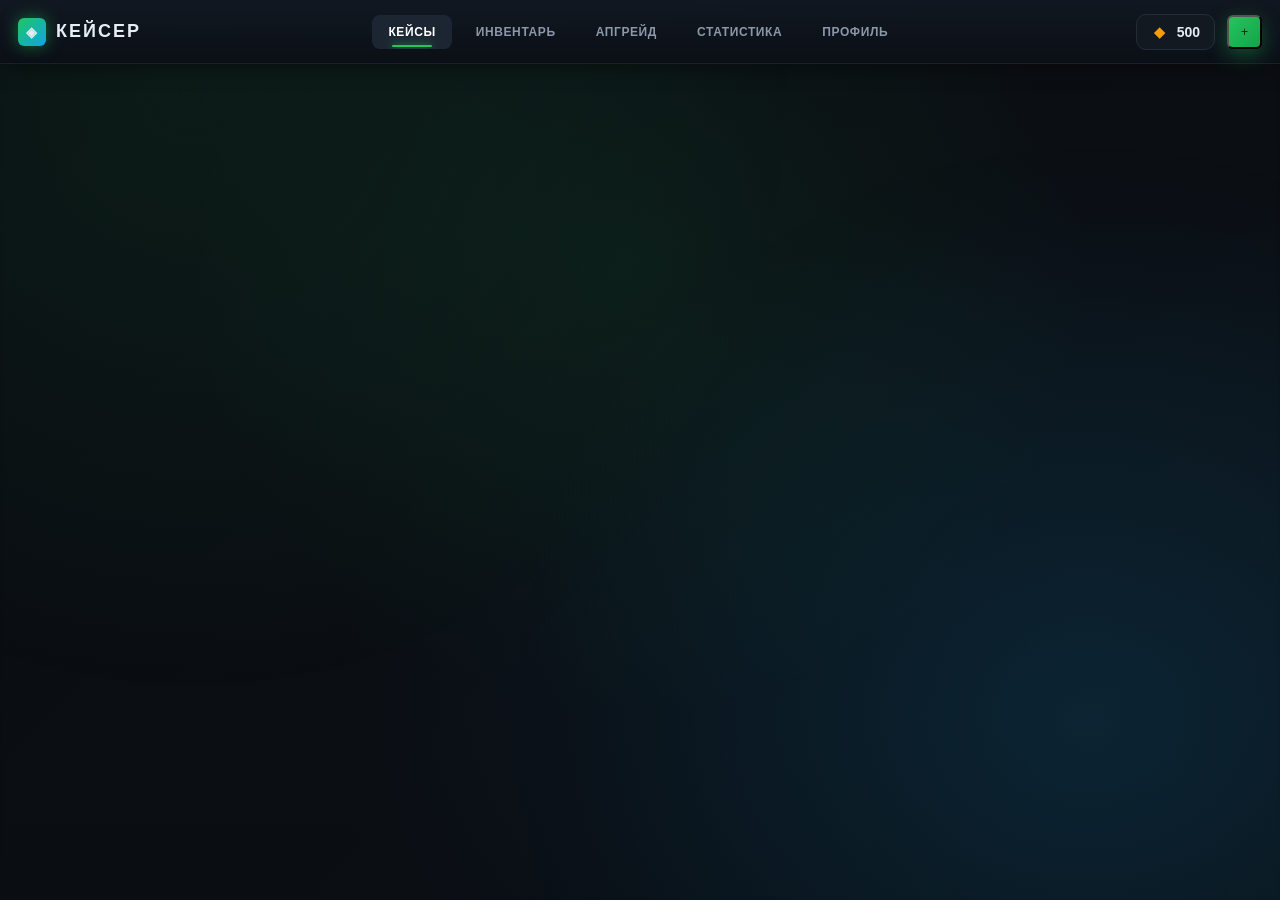
==== index.html @ 513a5f77 "Initial game v2 structure - modular architecture and asset configuration" ====
<!DOCTYPE html>
<html lang="ru">
<head>
  <meta charset="UTF-8">
  <meta name="viewport" content="width=device-width, initial-scale=1, maximum-scale=1, user-scalable=no">
  <meta name="apple-mobile-web-app-capable" content="yes">
  <meta name="apple-mobile-web-app-status-bar-style" content="black-translucent">
  <title>КЕЙСЕР — Симулятор Кейсов CS2</title>
  <script src="https://yandex.ru/games/sdk/v2"></script>
  <link rel="stylesheet" href="src/css/main.css">
  <link rel="stylesheet" href="src/css/mobile.css">
</head>
<body>
  <!-- Фоновые слои -->
  <div class="bg-layer"></div>
  <div class="bg-overlay"></div>

  <!-- Основное приложение -->
  <div id="app">
    <!-- Топ-бар с профилем и навигацией -->
    <header class="topbar">
      <div class="topbar-left">
        <button class="menu-toggle" id="menuToggle">☰</button>
        <div class="logo">
          <div class="logo-mark">◈</div>
          <span>КЕЙСЕР</span>
        </div>
      </div>

      <nav class="nav" id="nav">
        <button data-view="cases" class="nav-btn active">Кейсы</button>
        <button data-view="inventory" class="nav-btn">Инвентарь</button>
        <button data-view="upgrade" class="nav-btn">Апгрейд</button>
        <button data-view="stats" class="nav-btn">Статистика</button>
        <button data-view="profile" class="nav-btn">Профиль</button>
      </nav>

      <div class="topbar-right">
        <div class="balance-box">
          <span class="coin-icon">◆</span>
          <span id="balance">500</span>
        </div>
        <button class="btn-small btn-primary" id="buyCoinsBtn">+</button>
      </div>
    </header>

    <!-- Боковое меню (мобильное) -->
    <div class="mobile-menu" id="mobileMenu">
      <div class="mobile-menu-content">
        <button class="mobile-menu-close" id="menuClose">✕</button>
        <div class="mobile-menu-header">
          <div class="player-avatar" id="avatarMobile"></div>
          <div class="player-info">
            <div class="player-name" id="playerNameMobile">Игрок</div>
            <div class="player-level" id="playerLevelMobile">Уровень 1</div>
          </div>
        </div>
        <nav class="mobile-menu-nav">
          <button data-view="cases" class="mobile-menu-btn">Кейсы</button>
          <button data-view="inventory" class="mobile-menu-btn">Инвентарь</button>
          <button data-view="upgrade" class="mobile-menu-btn">Апгрейд</button>
          <button data-view="stats" class="mobile-menu-btn">Статистика</button>
          <button data-view="profile" class="mobile-menu-btn">Профиль</button>
          <button data-view="settings" class="mobile-menu-btn">Настройки</button>
        </nav>
      </div>
    </div>

    <!-- Основной контент -->
    <main class="content" id="content"></main>
  </div>

  <!-- Модальные окна и уведомления -->
  <div id="modalRoot"></div>
  <div id="toasts"></div>
  <div id="particles"></div>

  <!-- Скрипты -->
  <script src="src/js/config.js"></script>
  <script src="src/js/state.js"></script>
  <script src="src/js/utils.js"></script>
  <script src="src/js/audio.js"></script>
  <script src="src/js/storage.js"></script>
  <script src="src/js/sdk.js"></script>
  <script src="src/js/ui/particles.js"></script>
  <script src="src/js/ui/animations.js"></script>
  <script src="src/js/ui/toasts.js"></script>
  <script src="src/js/ui/modals.js"></script>
  <script src="src/js/game/economy.js"></script>
  <script src="src/js/game/cases.js"></script>
  <script src="src/js/game/inventory.js"></script>
  <script src="src/js/game/upgrade.js"></script>
  <script src="src/js/game/achievements.js"></script>
  <script src="src/js/views/cases.js"></script>
  <script src="src/js/views/inventory.js"></script>
  <script src="src/js/views/upgrade.js"></script>
  <script src="src/js/views/stats.js"></script>
  <script src="src/js/views/profile.js"></script>
  <script src="src/js/app.js"></script>
</body>
</html>
---- src/css/main.css ----
:root {
  --primary: #22c55e;
  --primary-dark: #16a34a;
  --primary-light: #4ade80;
  --danger: #ef4444;
  --warning: #f59e0b;
  --info: #0ea5e9;
  --success: #22c55e;
  --bg-primary: #0a0d12;
  --bg-secondary: #161d27;
  --bg-tertiary: #1c2530;
  --border: #232c3a;
  --text-primary: #e6edf3;
  --text-secondary: #8b98a9;
  --text-tertiary: #6b7889;
  --rare-common: #4b69ff;
  --rare-uncommon: #8847ff;
  --rare-rare: #d32ce6;
  --rare-mythical: #eb4b4b;
  --rare-legendary: #ffd700;
}

* {
  margin: 0;
  padding: 0;
  box-sizing: border-box;
}

html, body {
  height: 100%;
  width: 100%;
  overflow: hidden;
}

body {
  background: var(--bg-primary);
  color: var(--text-primary);
  font-family: 'Inter', -apple-system, BlinkMacSystemFont, 'Segoe UI', Roboto, Arial, sans-serif;
  overflow: hidden;
  -webkit-font-smoothing: antialiased;
  user-select: none;
  position: relative;
}

/* Фоновые слои */
.bg-layer {
  position: fixed;
  inset: 0;
  z-index: -2;
  background: linear-gradient(135deg, #0a0d12 0%, #0f1419 100%);
  filter: blur(2px);
}

.bg-overlay {
  position: fixed;
  inset: 0;
  z-index: -1;
  background:
    radial-gradient(ellipse at 50% 30%, rgba(34, 197, 94, 0.08), transparent 50%),
    radial-gradient(ellipse at 85% 80%, rgba(14, 165, 233, 0.08), transparent 50%),
    linear-gradient(180deg, rgba(10, 13, 18, 0.75) 0%, rgba(10, 13, 18, 0.5) 40%, rgba(10, 13, 18, 0.9) 100%);
  pointer-events: none;
}

/* Основные элементы */
.topbar {
  height: 64px;
  display: flex;
  align-items: center;
  justify-content: space-between;
  gap: 20px;
  padding: 0 18px;
  background: linear-gradient(180deg, rgba(18, 24, 34, 0.95), rgba(11, 16, 23, 0.98));
  backdrop-filter: blur(14px);
  -webkit-backdrop-filter: blur(14px);
  border-bottom: 1px solid rgba(30, 38, 50, 0.6);
  position: relative;
  z-index: 100;
  box-shadow: 0 4px 20px rgba(0, 0, 0, 0.4);
}

.topbar-left {
  display: flex;
  align-items: center;
  gap: 16px;
  flex: 0 0 auto;
}

.menu-toggle {
  display: none;
  width: 40px;
  height: 40px;
  border: none;
  background: rgba(34, 197, 94, 0.1);
  color: var(--primary);
  border-radius: 8px;
  font-size: 18px;
  cursor: pointer;
  transition: 0.2s;
}

.menu-toggle:hover {
  background: rgba(34, 197, 94, 0.2);
}

.logo {
  display: flex;
  align-items: center;
  gap: 10px;
  font-weight: 900;
  font-size: 18px;
  letter-spacing: 2px;
  color: var(--text-primary);
  white-space: nowrap;
}

.logo-mark {
  width: 28px;
  height: 28px;
  border-radius: 6px;
  background: linear-gradient(135deg, var(--primary), var(--info));
  display: flex;
  align-items: center;
  justify-content: center;
  font-size: 14px;
  box-shadow: 0 0 16px rgba(34, 197, 94, 0.5);
}

.nav {
  display: flex;
  gap: 8px;
  flex: 1;
  justify-content: center;
  overflow-x: auto;
  scrollbar-width: none;
}

.nav::-webkit-scrollbar {
  display: none;
}

.nav-btn {
  padding: 10px 16px;
  border-radius: 8px;
  font-size: 12px;
  font-weight: 700;
  text-transform: uppercase;
  letter-spacing: 0.6px;
  color: var(--text-secondary);
  background: transparent;
  border: none;
  cursor: pointer;
  transition: 0.15s;
  white-space: nowrap;
  position: relative;
}

.nav-btn:hover {
  color: var(--text-primary);
  background: rgba(28, 35, 46, 0.7);
}

.nav-btn.active {
  color: #fff;
  background: rgba(31, 40, 54, 0.9);
}

.nav-btn.active::after {
  content: '';
  position: absolute;
  bottom: 2px;
  left: 25%;
  right: 25%;
  height: 2px;
  background: var(--primary);
  border-radius: 2px;
  box-shadow: 0 0 8px var(--primary);
}

.topbar-right {
  display: flex;
  align-items: center;
  gap: 12px;
  flex: 0 0 auto;
}

.balance-box {
  display: flex;
  align-items: center;
  gap: 8px;
  background: rgba(20, 26, 35, 0.85);
  border: 1px solid var(--border);
  border-radius: 10px;
  padding: 8px 14px;
  font-weight: 800;
  font-size: 14px;
  flex-shrink: 0;
}

.coin-icon {
  width: 18px;
  height: 18px;
  display: inline-flex;
  align-items: center;
  justify-content: center;
  color: var(--warning);
  font-weight: 900;
}

.balance-box.flash {
  animation: balflash 0.4s;
}

@keyframes balflash {
  0% { background: rgba(22, 165, 74, 0.3); }
  100% { background: rgba(20, 26, 35, 0.85); }
}

/* Кнопки */
.btn {
  padding: 12px 20px;
  border-radius: 8px;
  font-size: 13px;
  font-weight: 800;
  letter-spacing: 0.8px;
  text-transform: uppercase;
  border: none;
  cursor: pointer;
  transition: 0.15s;
  font-family: inherit;
  display: inline-flex;
  align-items: center;
  justify-content: center;
  gap: 8px;
}

.btn-small {
  padding: 8px 12px;
  font-size: 12px;
  border-radius: 6px;
}

.btn-primary {
  background: linear-gradient(135deg, var(--primary), var(--primary-dark));
  color: #062812;
  box-shadow: 0 6px 20px rgba(34, 197, 94, 0.35);
}

.btn-primary:hover:not(:disabled) {
  transform: translateY(-2px);
  box-shadow: 0 10px 28px rgba(34, 197, 94, 0.5);
}

.btn-primary:active {
  transform: translateY(0);
}

.btn-primary:disabled {
  opacity: 0.4;
  cursor: not-allowed;
  box-shadow: none;
  transform: none;
}

.btn-secondary {
  background: rgba(26, 33, 45, 0.85);
  color: var(--text-primary);
  border: 1px solid var(--border);
}

.btn-secondary:hover {
  background: rgba(32, 41, 54, 0.95);
  border-color: rgba(50, 65, 90, 0.8);
}

.btn-danger {
  background: var(--danger);
  color: white;
}

.btn-danger:hover {
  filter: brightness(1.1);
}

.btn-ghost {
  background: transparent;
  color: var(--text-secondary);
  border: 1px solid var(--border);
}

.btn-ghost:hover {
  background: rgba(28, 35, 46, 0.7);
  color: var(--text-primary);
}

/* Контент */
#app {
  display: flex;
  flex-direction: column;
  height: 100vh;
}

.content {
  flex: 1;
  overflow-y: auto;
  overflow-x: hidden;
  padding: 24px 28px 80px;
  position: relative;
  z-index: 1;
}

.content::before {
  content: '';
  position: fixed;
  inset: 0;
  pointer-events: none;
  z-index: 0;
  background:
    radial-gradient(circle at 15% 10%, rgba(34, 197, 94, 0.08), transparent 45%),
    radial-gradient(circle at 85% 80%, rgba(14, 165, 233, 0.08), transparent 45%);
}

.content > * {
  position: relative;
  z-index: 1;
}

/* Заголовки секций */
h1, h2, h3 {
  margin: 0 0 16px 0;
  font-weight: 900;
  letter-spacing: 1px;
  color: var(--text-primary);
  text-shadow: 0 2px 12px rgba(0, 0, 0, 0.6);
}

h1 {
  font-size: 32px;
  margin-bottom: 24px;
}

h2 {
  font-size: 22px;
  text-transform: uppercase;
  display: flex;
  align-items: center;
  gap: 12px;
  margin-bottom: 18px;
  margin-top: 12px;
}

h2::after {
  content: '';
  flex: 1;
  height: 1px;
  background: linear-gradient(90deg, var(--border), transparent);
}

/* Мобильное меню */
.mobile-menu {
  position: fixed;
  inset: 0;
  background: rgba(0, 0, 0, 0.7);
  z-index: 200;
  display: none;
  opacity: 0;
  pointer-events: none;
  transition: opacity 0.3s;
}

.mobile-menu.active {
  opacity: 1;
  pointer-events: auto;
  display: flex;
}

.mobile-menu-content {
  position: fixed;
  left: 0;
  top: 0;
  width: 280px;
  height: 100vh;
  background: var(--bg-secondary);
  backdrop-filter: blur(12px);
  -webkit-backdrop-filter: blur(12px);
  border-right: 1px solid var(--border);
  padding: 16px;
  display: flex;
  flex-direction: column;
  gap: 24px;
  overflow-y: auto;
  transform: translateX(0);
  transition: transform 0.3s;
}

.mobile-menu-close {
  align-self: flex-end;
  width: 36px;
  height: 36px;
  background: rgba(34, 197, 94, 0.1);
  border: none;
  border-radius: 6px;
  color: var(--primary);
  font-size: 20px;
  cursor: pointer;
  transition: 0.2s;
}

.mobile-menu-close:hover {
  background: rgba(34, 197, 94, 0.2);
}

.mobile-menu-header {
  display: flex;
  align-items: center;
  gap: 12px;
  padding: 12px;
  background: rgba(34, 197, 94, 0.1);
  border-radius: 8px;
}

.player-avatar {
  width: 48px;
  height: 48px;
  border-radius: 50%;
  background: linear-gradient(135deg, var(--primary), var(--info));
  flex-shrink: 0;
  display: flex;
  align-items: center;
  justify-content: center;
  font-weight: 900;
  font-size: 18px;
}

.player-info {
  flex: 1;
}

.player-name {
  font-weight: 800;
  font-size: 13px;
  color: var(--text-primary);
}

.player-level {
  font-size: 11px;
  color: var(--text-secondary);
  margin-top: 2px;
}

.mobile-menu-nav {
  display: flex;
  flex-direction: column;
  gap: 8px;
}

.mobile-menu-btn {
  padding: 12px 16px;
  background: rgba(28, 35, 46, 0.7);
  border: 1px solid var(--border);
  border-radius: 8px;
  color: var(--text-secondary);
  font-size: 13px;
  font-weight: 700;
  text-transform: uppercase;
  letter-spacing: 0.5px;
  cursor: pointer;
  transition: 0.15s;
  text-align: left;
  font-family: inherit;
}

.mobile-menu-btn:hover {
  background: rgba(34, 197, 94, 0.2);
  color: var(--primary);
}

/* Скролл */
::-webkit-scrollbar {
  width: 8px;
  height: 8px;
}

::-webkit-scrollbar-track {
  background: transparent;
}

::-webkit-scrollbar-thumb {
  background: rgba(42, 51, 66, 0.8);
  border-radius: 4px;
}

::-webkit-scrollbar-thumb:hover {
  background: rgba(58, 69, 87, 0.9);
}

/* Утилиты */
.empty-state {
  text-align: center;
  padding: 60px 20px;
  color: var(--text-secondary);
}

.empty-state-icon {
  font-size: 48px;
  margin-bottom: 16px;
  opacity: 0.5;
}

.empty-state-text {
  font-size: 14px;
  line-height: 1.6;
}

.grid {
  display: grid;
  gap: 16px;
}

.grid-2 {
  grid-template-columns: repeat(auto-fill, minmax(200px, 1fr));
}

.grid-3 {
  grid-template-columns: repeat(auto-fill, minmax(160px, 1fr));
}

.grid-4 {
  grid-template-columns: repeat(auto-fill, minmax(140px, 1fr));
}

.flex {
  display: flex;
  gap: 12px;
}

.flex-center {
  display: flex;
  align-items: center;
  justify-content: center;
  gap: 12px;
}

.flex-between {
  display: flex;
  align-items: center;
  justify-content: space-between;
}

.text-center {
  text-align: center;
}

.text-muted {
  color: var(--text-secondary);
}

.text-sm {
  font-size: 12px;
}

.text-xs {
  font-size: 11px;
}

.mt-2 {
  margin-top: 16px;
}

.mt-4 {
  margin-top: 32px;
}

.mb-2 {
  margin-bottom: 16px;
}

.p-4 {
  padding: 16px;
}

.badge {
  display: inline-block;
  padding: 4px 8px;
  border-radius: 4px;
  font-size: 10px;
  font-weight: 800;
  text-transform: uppercase;
  letter-spacing: 0.5px;
}

.badge-primary {
  background: rgba(34, 197, 94, 0.2);
  color: var(--primary);
}

.badge-danger {
  background: rgba(239, 68, 68, 0.2);
  color: var(--danger);
}

.badge-warning {
  background: rgba(245, 158, 11, 0.2);
  color: var(--warning);
}

.badge-info {
  background: rgba(14, 165, 233, 0.2);
  color: var(--info);
}
---- src/css/mobile.css ----
@media (max-width: 1024px) {
  .nav {
    display: none;
  }

  .menu-toggle {
    display: block;
  }

  .topbar {
    padding: 0 12px;
    height: 56px;
  }

  .logo {
    font-size: 15px;
    letter-spacing: 1px;
  }

  .logo-mark {
    width: 24px;
    height: 24px;
    font-size: 12px;
  }

  .content {
    padding: 16px 12px 60px;
  }

  h1 {
    font-size: 24px;
    margin-bottom: 16px;
  }

  h2 {
    font-size: 18px;
    margin-bottom: 14px;
  }

  .grid-2 {
    grid-template-columns: repeat(auto-fill, minmax(140px, 1fr));
  }

  .grid-3 {
    grid-template-columns: repeat(auto-fill, minmax(110px, 1fr));
  }

  .grid-4 {
    grid-template-columns: repeat(auto-fill, minmax(90px, 1fr));
  }
}

@media (max-width: 640px) {
  .topbar {
    height: 50px;
    gap: 8px;
    padding: 0 8px;
  }

  .topbar-left {
    gap: 8px;
  }

  .logo {
    font-size: 13px;
    gap: 6px;
  }

  .logo-mark {
    width: 22px;
    height: 22px;
    font-size: 11px;
  }

  .balance-box {
    font-size: 12px;
    padding: 6px 10px;
  }

  .btn-small {
    width: 36px;
    height: 36px;
    padding: 0;
  }

  .topbar-right {
    gap: 8px;
  }

  .content {
    padding: 12px 8px 50px;
  }

  h1 {
    font-size: 20px;
    margin-bottom: 12px;
  }

  h2 {
    font-size: 15px;
    margin-bottom: 10px;
    gap: 8px;
  }

  .grid {
    gap: 10px;
  }

  .grid-2 {
    grid-template-columns: repeat(auto-fill, minmax(120px, 1fr));
  }

  .grid-3 {
    grid-template-columns: repeat(auto-fill, minmax(100px, 1fr));
  }

  .grid-4 {
    grid-template-columns: repeat(auto-fill, minmax(80px, 1fr));
  }

  .btn {
    padding: 10px 14px;
    font-size: 11px;
  }

  .btn-small {
    padding: 0;
    border-radius: 4px;
  }

  .flex {
    flex-direction: column;
    gap: 8px;
  }
}
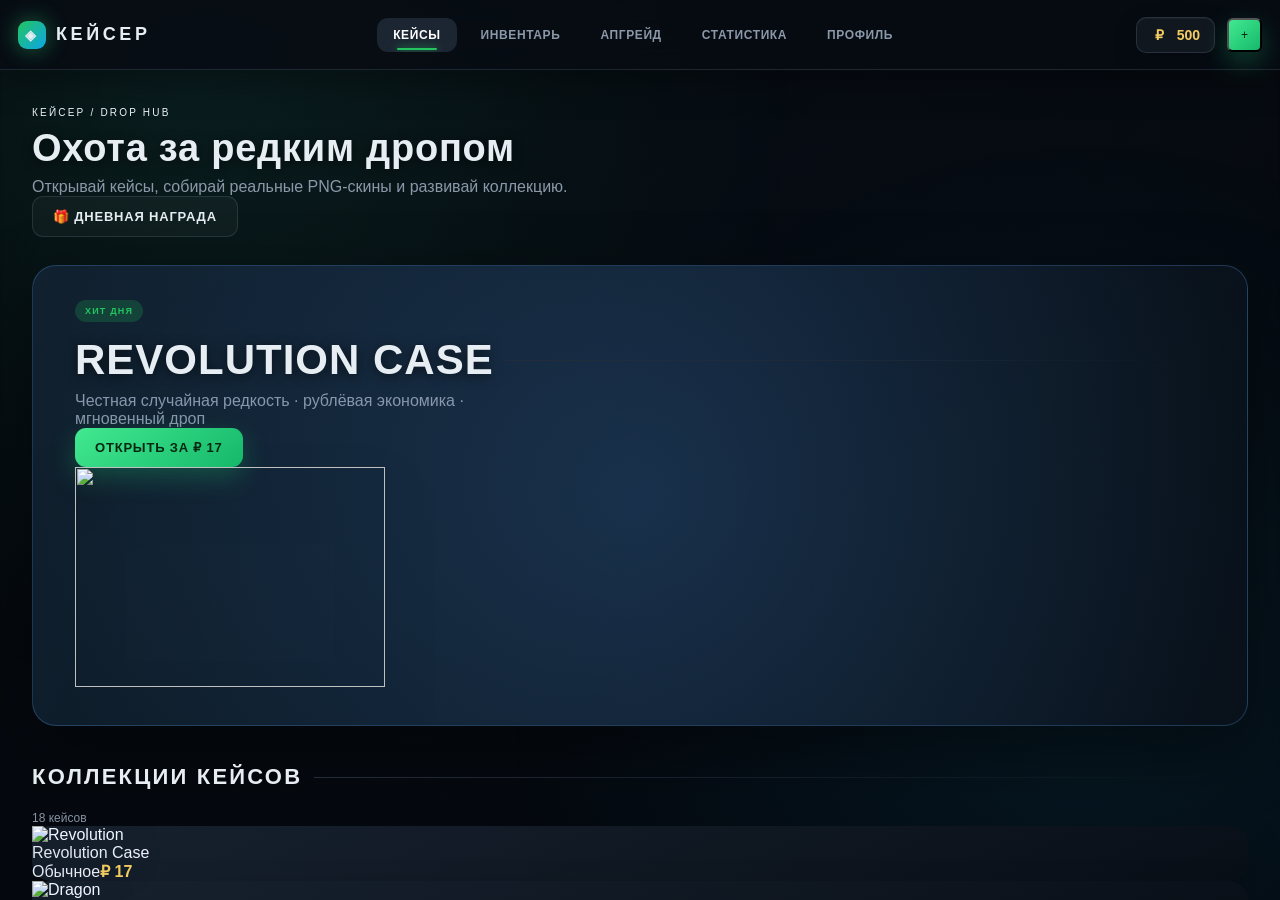
==== commit 22030228: "Ship playable premium case hub with PNG drops, opening animation, sounds, RUB economy, inventory and" ====
--- a/index.html
+++ b/index.html
@@ -1,101 +1,26 @@
 <!DOCTYPE html>
 <html lang="ru">
 <head>
-  <meta charset="UTF-8">
-  <meta name="viewport" content="width=device-width, initial-scale=1, maximum-scale=1, user-scalable=no">
-  <meta name="apple-mobile-web-app-capable" content="yes">
-  <meta name="apple-mobile-web-app-status-bar-style" content="black-translucent">
-  <title>КЕЙСЕР — Симулятор Кейсов CS2</title>
-  <script src="https://yandex.ru/games/sdk/v2"></script>
-  <link rel="stylesheet" href="src/css/main.css">
-  <link rel="stylesheet" href="src/css/mobile.css">
+<meta charset="UTF-8">
+<meta name="viewport" content="width=device-width,initial-scale=1,maximum-scale=1,user-scalable=no">
+<meta name="theme-color" content="#080d14">
+<title>КЕЙСЕР — CS2 Case Simulator</title>
+<script src="https://yandex.ru/games/sdk/v2"></script>
+<link rel="stylesheet" href="src/css/main.css">
+<link rel="stylesheet" href="src/css/mobile.css">
+<link rel="stylesheet" href="src/css/views.css">
 </head>
 <body>
-  <!-- Фоновые слои -->
-  <div class="bg-layer"></div>
-  <div class="bg-overlay"></div>
-
-  <!-- Основное приложение -->
-  <div id="app">
-    <!-- Топ-бар с профилем и навигацией -->
-    <header class="topbar">
-      <div class="topbar-left">
-        <button class="menu-toggle" id="menuToggle">☰</button>
-        <div class="logo">
-          <div class="logo-mark">◈</div>
-          <span>КЕЙСЕР</span>
-        </div>
-      </div>
-
-      <nav class="nav" id="nav">
-        <button data-view="cases" class="nav-btn active">Кейсы</button>
-        <button data-view="inventory" class="nav-btn">Инвентарь</button>
-        <button data-view="upgrade" class="nav-btn">Апгрейд</button>
-        <button data-view="stats" class="nav-btn">Статистика</button>
-        <button data-view="profile" class="nav-btn">Профиль</button>
-      </nav>
-
-      <div class="topbar-right">
-        <div class="balance-box">
-          <span class="coin-icon">◆</span>
-          <span id="balance">500</span>
-        </div>
-        <button class="btn-small btn-primary" id="buyCoinsBtn">+</button>
-      </div>
-    </header>
-
-    <!-- Боковое меню (мобильное) -->
-    <div class="mobile-menu" id="mobileMenu">
-      <div class="mobile-menu-content">
-        <button class="mobile-menu-close" id="menuClose">✕</button>
-        <div class="mobile-menu-header">
-          <div class="player-avatar" id="avatarMobile"></div>
-          <div class="player-info">
-            <div class="player-name" id="playerNameMobile">Игрок</div>
-            <div class="player-level" id="playerLevelMobile">Уровень 1</div>
-          </div>
-        </div>
-        <nav class="mobile-menu-nav">
-          <button data-view="cases" class="mobile-menu-btn">Кейсы</button>
-          <button data-view="inventory" class="mobile-menu-btn">Инвентарь</button>
-          <button data-view="upgrade" class="mobile-menu-btn">Апгрейд</button>
-          <button data-view="stats" class="mobile-menu-btn">Статистика</button>
-          <button data-view="profile" class="mobile-menu-btn">Профиль</button>
-          <button data-view="settings" class="mobile-menu-btn">Настройки</button>
-        </nav>
-      </div>
-    </div>
-
-    <!-- Основной контент -->
-    <main class="content" id="content"></main>
-  </div>
-
-  <!-- Модальные окна и уведомления -->
-  <div id="modalRoot"></div>
-  <div id="toasts"></div>
-  <div id="particles"></div>
-
-  <!-- Скрипты -->
-  <script src="src/js/config.js"></script>
-  <script src="src/js/state.js"></script>
-  <script src="src/js/utils.js"></script>
-  <script src="src/js/audio.js"></script>
-  <script src="src/js/storage.js"></script>
-  <script src="src/js/sdk.js"></script>
-  <script src="src/js/ui/particles.js"></script>
-  <script src="src/js/ui/animations.js"></script>
-  <script src="src/js/ui/toasts.js"></script>
-  <script src="src/js/ui/modals.js"></script>
-  <script src="src/js/game/economy.js"></script>
-  <script src="src/js/game/cases.js"></script>
-  <script src="src/js/game/inventory.js"></script>
-  <script src="src/js/game/upgrade.js"></script>
-  <script src="src/js/game/achievements.js"></script>
-  <script src="src/js/views/cases.js"></script>
-  <script src="src/js/views/inventory.js"></script>
-  <script src="src/js/views/upgrade.js"></script>
-  <script src="src/js/views/stats.js"></script>
-  <script src="src/js/views/profile.js"></script>
-  <script src="src/js/app.js"></script>
-</body>
-</html>+<div class="bg-layer"></div><div class="bg-overlay"></div>
+<div id="app">
+<header class="topbar">
+<div class="topbar-left"><button class="menu-toggle" id="menuToggle">☰</button><div class="logo"><div class="logo-mark">◈</div><span>КЕЙСЕР</span></div></div>
+<nav class="nav" id="nav"><button data-view="cases" class="nav-btn active">Кейсы</button><button data-view="inventory" class="nav-btn">Инвентарь</button><button data-view="upgrade" class="nav-btn">Апгрейд</button><button data-view="stats" class="nav-btn">Статистика</button><button data-view="profile" class="nav-btn">Профиль</button></nav>
+<div class="topbar-right"><div class="balance-box"><span class="coin-icon">₽</span><span id="balance">500</span></div><button class="btn-small btn-primary" id="buyCoinsBtn">+</button></div>
+</header>
+<div class="mobile-menu" id="mobileMenu"><div class="mobile-menu-content"><button class="mobile-menu-close" id="menuClose">✕</button><div class="mobile-menu-header"><div class="player-avatar" id="avatarMobile">◈</div><div class="player-info"><div class="player-name" id="playerNameMobile">Игрок</div><div class="player-level" id="playerLevelMobile">Уровень 1</div></div></div><nav class="mobile-menu-nav"><button data-view="cases" class="mobile-menu-btn">Кейсы</button><button data-view="inventory" class="mobile-menu-btn">Инвентарь</button><button data-view="upgrade" class="mobile-menu-btn">Апгрейд</button><button data-view="stats" class="mobile-menu-btn">Статистика</button><button data-view="profile" class="mobile-menu-btn">Профиль</button></nav></div></div>
+<main class="content" id="content"></main>
+</div>
+<div id="modalRoot"></div><div id="toasts"></div><div id="particles"></div>
+<script src="src/js/config.js"></script><script src="src/js/state.js"></script><script src="src/js/utils.js"></script><script src="src/js/audio.js"></script><script src="src/js/storage.js"></script><script src="src/js/sdk.js"></script><script src="src/js/ui/particles.js"></script><script src="src/js/ui/animations.js"></script><script src="src/js/ui/toasts.js"></script><script src="src/js/ui/modals.js"></script><script src="src/js/game/economy.js"></script><script src="src/js/game/cases.js"></script><script src="src/js/game/inventory.js"></script><script src="src/js/game/upgrade.js"></script><script src="src/js/game/achievements.js"></script><script src="src/js/views/cases.js"></script><script src="src/js/views/inventory.js"></script><script src="src/js/views/upgrade.js"></script><script src="src/js/views/stats.js"></script><script src="src/js/views/profile.js"></script><script src="src/js/app.js"></script>
+</body></html>
--- a/src/css/views.css
+++ b/src/css/views.css
@@ -0,0 +1,2 @@
+/* fallback import point retained for deployments that use views.css */
+@import url('./premium.css');
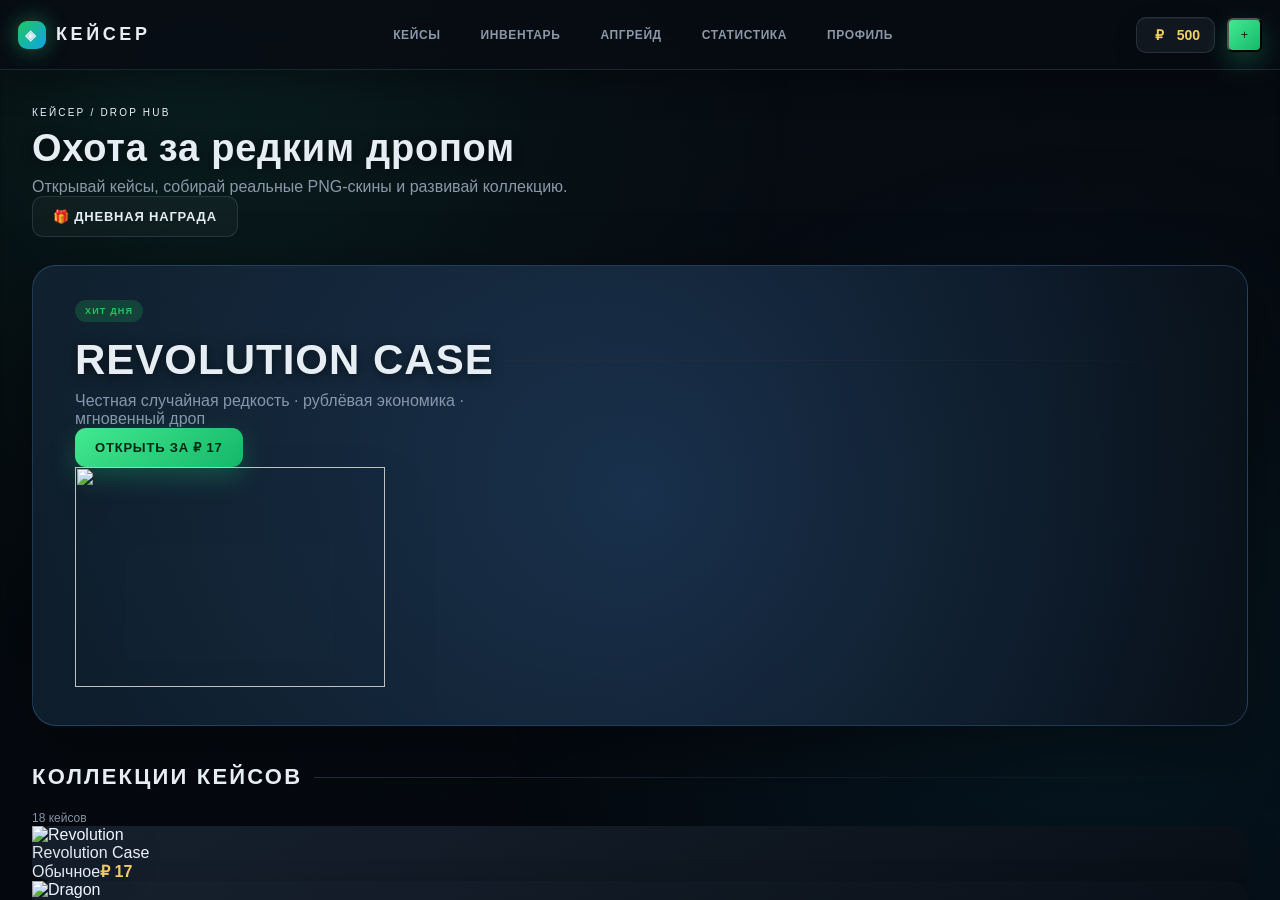
==== commit 3bf117e6: "Release hardening: unified gameplay loop, premium reveal modal, robust saves, upgrade flow and audio" ====
--- a/index.html
+++ b/index.html
@@ -1,26 +1,2 @@
 <!DOCTYPE html>
-<html lang="ru">
-<head>
-<meta charset="UTF-8">
-<meta name="viewport" content="width=device-width,initial-scale=1,maximum-scale=1,user-scalable=no">
-<meta name="theme-color" content="#080d14">
-<title>КЕЙСЕР — CS2 Case Simulator</title>
-<script src="https://yandex.ru/games/sdk/v2"></script>
-<link rel="stylesheet" href="src/css/main.css">
-<link rel="stylesheet" href="src/css/mobile.css">
-<link rel="stylesheet" href="src/css/views.css">
-</head>
-<body>
-<div class="bg-layer"></div><div class="bg-overlay"></div>
-<div id="app">
-<header class="topbar">
-<div class="topbar-left"><button class="menu-toggle" id="menuToggle">☰</button><div class="logo"><div class="logo-mark">◈</div><span>КЕЙСЕР</span></div></div>
-<nav class="nav" id="nav"><button data-view="cases" class="nav-btn active">Кейсы</button><button data-view="inventory" class="nav-btn">Инвентарь</button><button data-view="upgrade" class="nav-btn">Апгрейд</button><button data-view="stats" class="nav-btn">Статистика</button><button data-view="profile" class="nav-btn">Профиль</button></nav>
-<div class="topbar-right"><div class="balance-box"><span class="coin-icon">₽</span><span id="balance">500</span></div><button class="btn-small btn-primary" id="buyCoinsBtn">+</button></div>
-</header>
-<div class="mobile-menu" id="mobileMenu"><div class="mobile-menu-content"><button class="mobile-menu-close" id="menuClose">✕</button><div class="mobile-menu-header"><div class="player-avatar" id="avatarMobile">◈</div><div class="player-info"><div class="player-name" id="playerNameMobile">Игрок</div><div class="player-level" id="playerLevelMobile">Уровень 1</div></div></div><nav class="mobile-menu-nav"><button data-view="cases" class="mobile-menu-btn">Кейсы</button><button data-view="inventory" class="mobile-menu-btn">Инвентарь</button><button data-view="upgrade" class="mobile-menu-btn">Апгрейд</button><button data-view="stats" class="mobile-menu-btn">Статистика</button><button data-view="profile" class="mobile-menu-btn">Профиль</button></nav></div></div>
-<main class="content" id="content"></main>
-</div>
-<div id="modalRoot"></div><div id="toasts"></div><div id="particles"></div>
-<script src="src/js/config.js"></script><script src="src/js/state.js"></script><script src="src/js/utils.js"></script><script src="src/js/audio.js"></script><script src="src/js/storage.js"></script><script src="src/js/sdk.js"></script><script src="src/js/ui/particles.js"></script><script src="src/js/ui/animations.js"></script><script src="src/js/ui/toasts.js"></script><script src="src/js/ui/modals.js"></script><script src="src/js/game/economy.js"></script><script src="src/js/game/cases.js"></script><script src="src/js/game/inventory.js"></script><script src="src/js/game/upgrade.js"></script><script src="src/js/game/achievements.js"></script><script src="src/js/views/cases.js"></script><script src="src/js/views/inventory.js"></script><script src="src/js/views/upgrade.js"></script><script src="src/js/views/stats.js"></script><script src="src/js/views/profile.js"></script><script src="src/js/app.js"></script>
-</body></html>
+<html lang="ru"><head><meta charset="UTF-8"><meta name="viewport" content="width=device-width,initial-scale=1,maximum-scale=1,user-scalable=no"><meta name="theme-color" content="#070b11"><title>КЕЙСЕР — CS2 Case Simulator</title><script src="https://yandex.ru/games/sdk/v2"></script><link rel="stylesheet" href="src/css/main.css"><link rel="stylesheet" href="src/css/mobile.css"><link rel="stylesheet" href="src/css/views.css"></head><body><div class="bg-layer"></div><div class="bg-overlay"></div><div id="app"><header class="topbar"><div class="topbar-left"><button class="menu-toggle" id="menuToggle">☰</button><div class="logo"><div class="logo-mark">◈</div><span>КЕЙСЕР</span></div></div><nav class="nav"><button data-view="cases" class="nav-btn active">Кейсы</button><button data-view="inventory" class="nav-btn">Инвентарь</button><button data-view="upgrade" class="nav-btn">Апгрейд</button><button data-view="stats" class="nav-btn">Статистика</button><button data-view="profile" class="nav-btn">Профиль</button></nav><div class="topbar-right"><div class="balance-box"><span class="coin-icon">₽</span><span id="balance">500</span></div><button class="btn-small btn-primary" id="buyCoinsBtn">+</button></div></header><div class="mobile-menu" id="mobileMenu"><div class="mobile-menu-content"><button class="mobile-menu-close" id="menuClose">✕</button><div class="mobile-menu-header"><div class="player-avatar">◈</div><div class="player-info"><div class="player-name">Игрок</div><div class="player-level">Уровень 1</div></div></div><nav class="mobile-menu-nav"><button data-view="cases" class="mobile-menu-btn">Кейсы</button><button data-view="inventory" class="mobile-menu-btn">Инвентарь</button><button data-view="upgrade" class="mobile-menu-btn">Апгрейд</button><button data-view="stats" class="mobile-menu-btn">Статистика</button><button data-view="profile" class="mobile-menu-btn">Профиль</button></nav></div></div><main class="content" id="content"></main></div><div id="modalRoot"></div><div id="toasts"></div><div id="particles"></div><script src="src/js/config.js"></script><script src="src/js/state.js"></script><script src="src/js/utils.js"></script><script src="src/js/audio.js"></script><script src="src/js/storage.js"></script><script src="src/js/sdk.js"></script><script src="src/js/ui/particles.js"></script><script src="src/js/ui/animations.js"></script><script src="src/js/ui/toasts.js"></script><script src="src/js/ui/modals.js"></script><script src="src/js/ui/opening.js"></script><script src="src/js/game/economy.js"></script><script src="src/js/game/cases.js"></script><script src="src/js/game/inventory.js"></script><script src="src/js/game/upgrade.js"></script><script src="src/js/game/achievements.js"></script><script src="src/js/views/cases.js"></script><script src="src/js/views/inventory.js"></script><script src="src/js/views/upgrade.js"></script><script src="src/js/views/stats.js"></script><script src="src/js/views/profile.js"></script><script src="src/js/app.js"></script></body></html>
